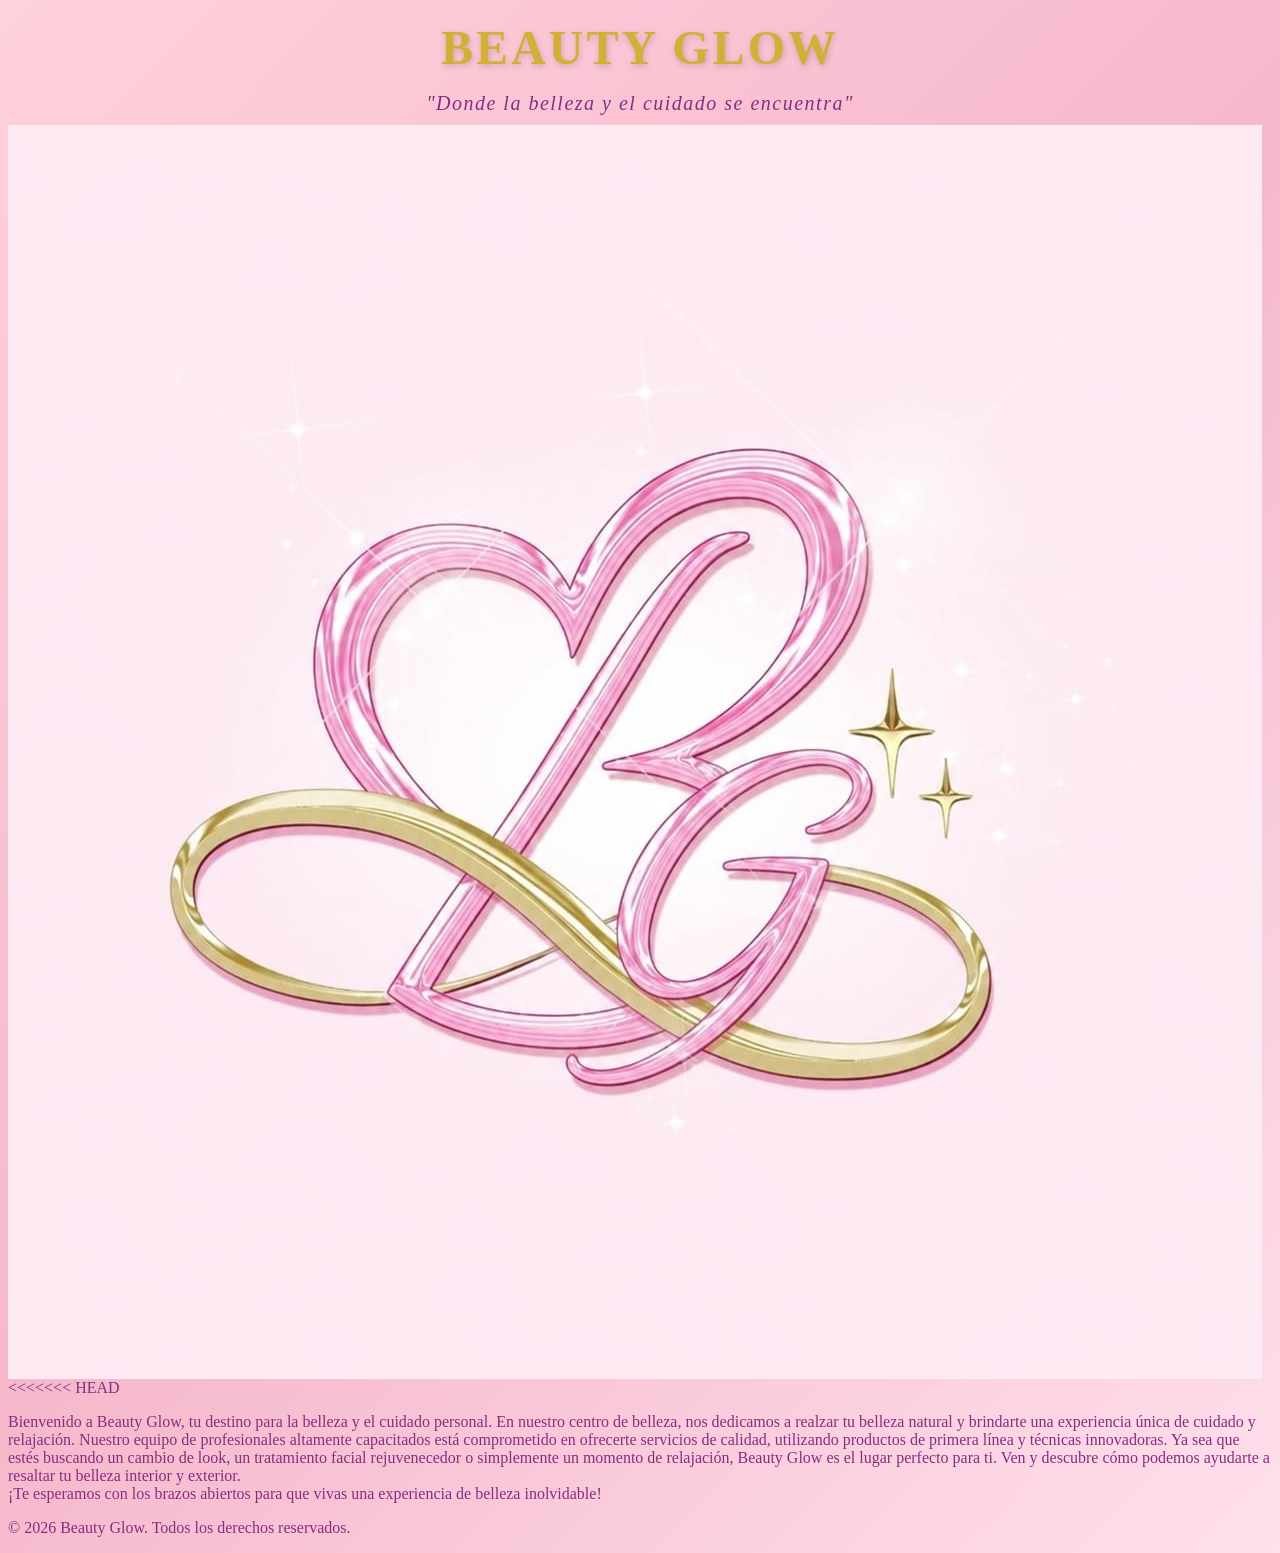
==== Index.HTML @ 44292ffa "comit 3" ====
<!--HTML DE LA PAGINA WEB DE EL CENTRO DE BELLEZA "Beauty Glow"-->
<html lang="es">
    <head>
        <title>Beauty Glow</title>
        <!--Linkeo con el css-->
        <link rel="stylesheet" href="css/style.css">
        <!--Linkeo con el icono en la pestaña-->
        <link rel="icon" href="img/icono_beauty.jpeg" type="image/jpeg">
    </head>
    <!--ENCABEZADO, ANDERSON NECESITO COLOR Y ESTILO/FUENTE PARA EL TITULO Y EL SLOGAN-->
    <header>
        <h1>Beauty Glow</h1>
        <h2>"Donde la belleza y el cuidado se encuentra"</h2>
        <!--Linkeo con el logo REIMON ARREGLA EL LOGO-->
        <img src="img/icono_beauty.jpeg" alt="Logo Beauty Glow">
    </header>
    <!--CONTENIDO PRINCIPAL, ANDERSON FUENTE Y COLOR PARA EL PARRAFO-->
    <body>
<<<<<<< HEAD
        <p>Bienvenido a Beauty Glow, tu destino para la belleza y el cuidado personal. En nuestro centro de belleza, nos dedicamos a realzar tu belleza natural y brindarte una experiencia única de cuidado y relajación. Nuestro equipo de profesionales altamente capacitados está comprometido en ofrecerte servicios de calidad, utilizando productos de primera línea y técnicas innovadoras. Ya sea que estés buscando un cambio de look, un tratamiento facial rejuvenecedor o simplemente un momento de relajación, Beauty Glow es el lugar perfecto para ti. Ven y descubre cómo podemos ayudarte a resaltar tu belleza interior y exterior.<br> ¡Te esperamos con los brazos abiertos para que vivas una experiencia de belleza inolvidable!</p>
    
    <!--PIE DE PAGINA, ANDERSON FUENTE Y COLOR PARA EL PARRAFO-->
    <footer>
        <p>© 2026 Beauty Glow. Todos los derechos reservados.</p>
    </footer>
    </body>
</html>
---- css/style.css ----
HEAD
* {
    margin: 0;
    padding: 0;
    box-sizing: border-box;
}

body {
    background-color: #FFD1DC;
    font-family: Georgia, serif;
    color: #8A2C80;
}

/* ENCABEZADO */

.encabezado {
    background-color: #8A2C80;
    padding: 20px 40px;
    text-align: center;
    border-bottom: 4px solid #D4AF37;
}

.titulo {
    font-size: 48px;
    color: #D4AF37;
    letter-spacing: 3px;
    text-transform: uppercase;
}

.subtitulo {
    font-size: 18px;
    color: #FFD1DC;
    margin-top: 6px;
    letter-spacing: 1px;
}

/* NAVEGACION */

.navegacion {
    background-color: #D4AF37;
    padding: 12px 0;
    text-align: center;
}

.navegacion a {
    color: #8A2C80;
    text-decoration: none;
    font-size: 16px;
    font-weight: bold;
    margin: 0 20px;
    text-transform: uppercase;
    letter-spacing: 1px;
}

.navegacion a:hover {
    color: #FFD1DC;
    text-decoration: underline;
}

/* SECCION PRINCIPAL */

.seccion-principal {
    padding: 60px 40px;
    text-align: center;
    background-color: #FFD1DC;
}

.parrafo-descripcion {
    font-size: 17px;
    color: #8A2C80;
    line-height: 1.8;
    max-width: 700px;
    margin: 20px auto;
}

/* TARJETAS DE SERVICIOS */

.seccion-servicios {
    padding: 50px 40px;
    background-color: #8A2C80;
    text-align: center;
}

.titulo-seccion {
    font-size: 32px;
    color: #D4AF37;
    margin-bottom: 30px;
    text-transform: uppercase;
    letter-spacing: 2px;
}

.tarjeta {
    background-color: #FFD1DC;
    border: 2px solid #D4AF37;
    border-radius: 8px;
    padding: 30px 20px;
    display: inline-block;
    width: 250px;
    margin: 15px;
    vertical-align: top;
}

.tarjeta-titulo {
    font-size: 20px;
    color: #8A2C80;
    margin-bottom: 10px;
    font-weight: bold;
}

.tarjeta-texto {
    font-size: 15px;
    color: #8A2C80;
    line-height: 1.6;
}

/* PIE DE PAGINA */

.pie-pagina {
    background-color: #8A2C80;
    color: #FFD1DC;
    text-align: center;
    padding: 20px;
    border-top: 4px solid #D4AF37;
    font-size: 14px;
}
/* TITULO PRINCIPAL */

h1, .titulo {
    font-size: 48px;
    color: #D4AF37;
    letter-spacing: 3px;
    text-transform: uppercase;
    text-align: center;
    margin: 20px 0 8px 0;
    font-family: Georgia, serif;
    text-shadow: 1px 2px 6px rgba(0,0,0,0.18);
}

/* SUBTITULO / SLOGAN */

h2, .subtitulo {
    font-size: 20px;
    color: #8A2C80;
    text-align: center;
    margin-bottom: 10px;
    letter-spacing: 1.5px;
    font-style: italic;
    font-weight: normal;
}

/* PARRAFO DE BIENVENIDA */

p.bienvenida, .parrafo-bienvenida {
    font-size: 17px;
    color: #8A2C80;
    line-height: 1.8;
    max-width: 680px;
    margin: 24px auto;
    text-align: center;
    background-color: rgba(255,255,255,0.45);
    border-left: 4px solid #D4AF37;
    padding: 16px 24px;
    border-radius: 6px;
}

/* FONDO DE LA PAGINA */

body {
    background: linear-gradient(135deg, #FFD1DC 0%, #f5b8cb 50%, #ffe0ec 100%);
    min-height: 100vh;
}

/* RESALTADO DE "BEAUTY GLOW" EN EL TEXTO */

.marca-resaltada {
    color: #8A2C80;
    font-weight: bold;
    background-color: #D4AF37;
    padding: 1px 5px;
    border-radius: 3px;
    font-style: normal;
    letter-spacing: 0.5px;
}
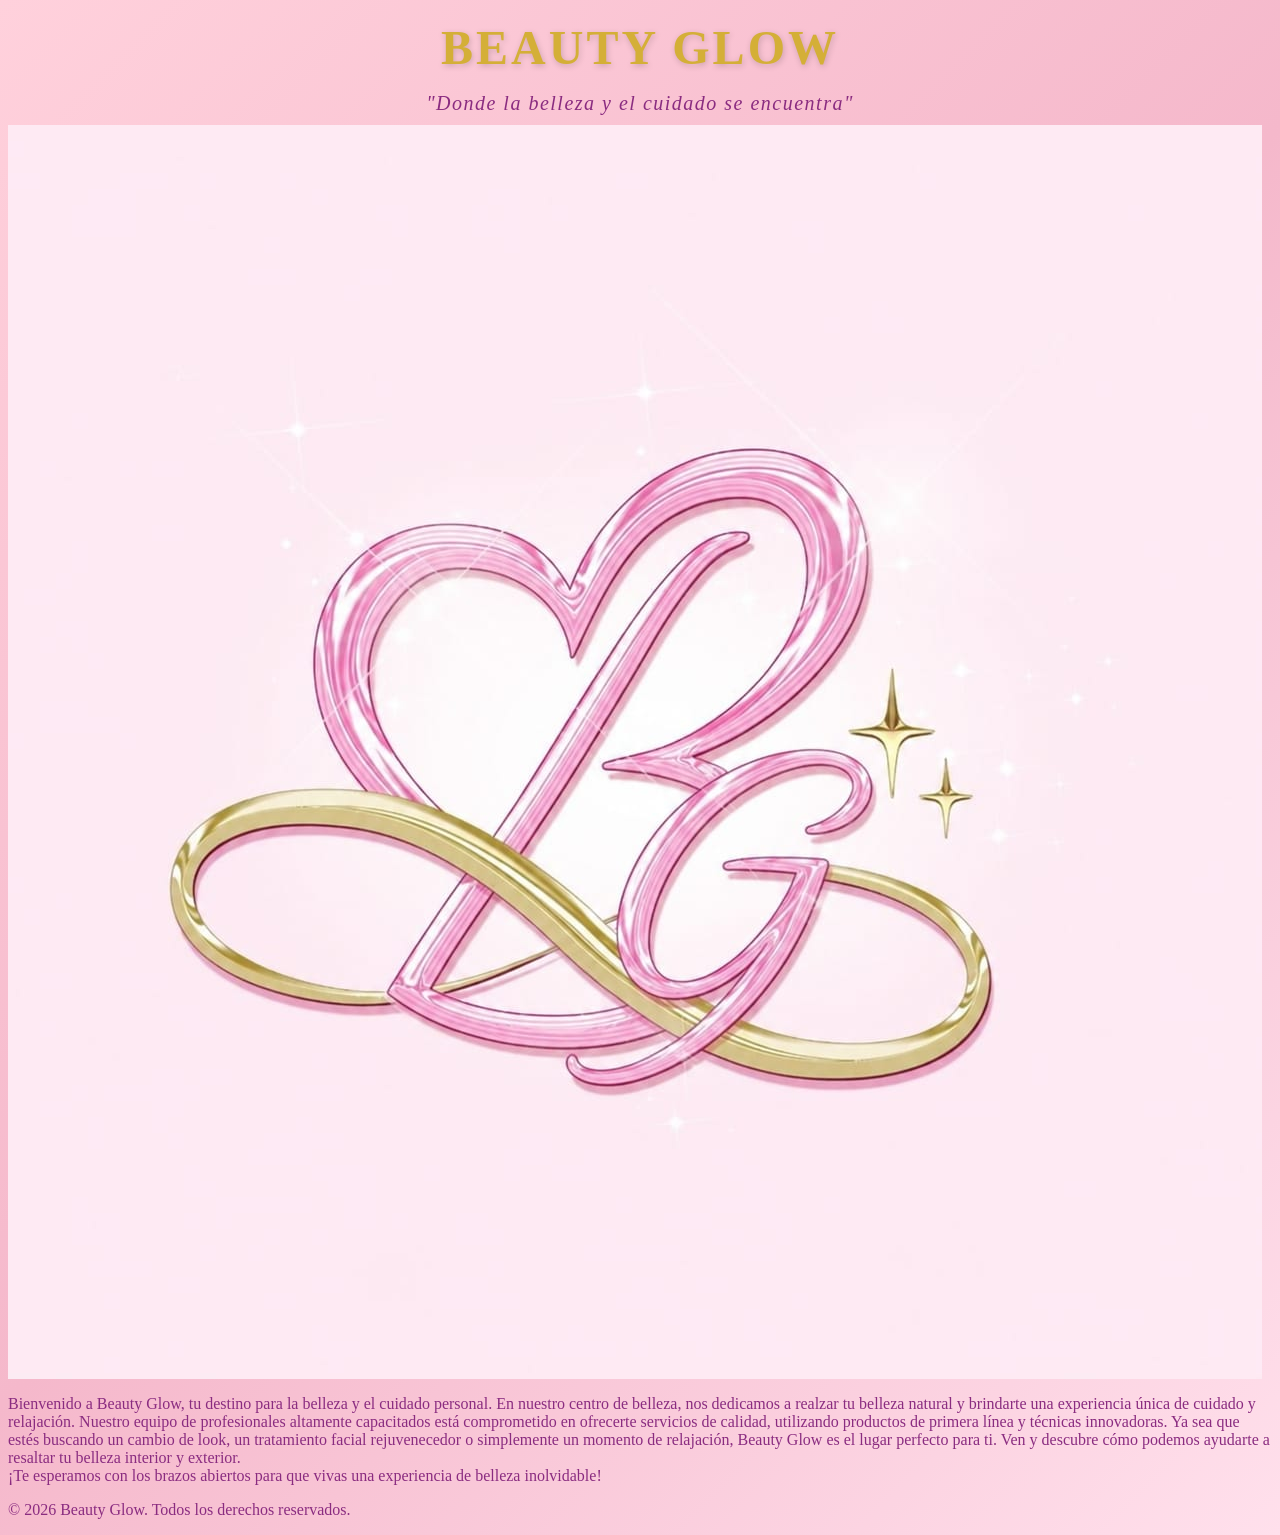
==== commit b9ccefa9: "Update Index.HTML" ====
--- a/Index.HTML
+++ b/Index.HTML
@@ -16,7 +16,6 @@
     </header>
     <!--CONTENIDO PRINCIPAL, ANDERSON FUENTE Y COLOR PARA EL PARRAFO-->
     <body>
-<<<<<<< HEAD
         <p>Bienvenido a Beauty Glow, tu destino para la belleza y el cuidado personal. En nuestro centro de belleza, nos dedicamos a realzar tu belleza natural y brindarte una experiencia única de cuidado y relajación. Nuestro equipo de profesionales altamente capacitados está comprometido en ofrecerte servicios de calidad, utilizando productos de primera línea y técnicas innovadoras. Ya sea que estés buscando un cambio de look, un tratamiento facial rejuvenecedor o simplemente un momento de relajación, Beauty Glow es el lugar perfecto para ti. Ven y descubre cómo podemos ayudarte a resaltar tu belleza interior y exterior.<br> ¡Te esperamos con los brazos abiertos para que vivas una experiencia de belleza inolvidable!</p>
     
     <!--PIE DE PAGINA, ANDERSON FUENTE Y COLOR PARA EL PARRAFO-->
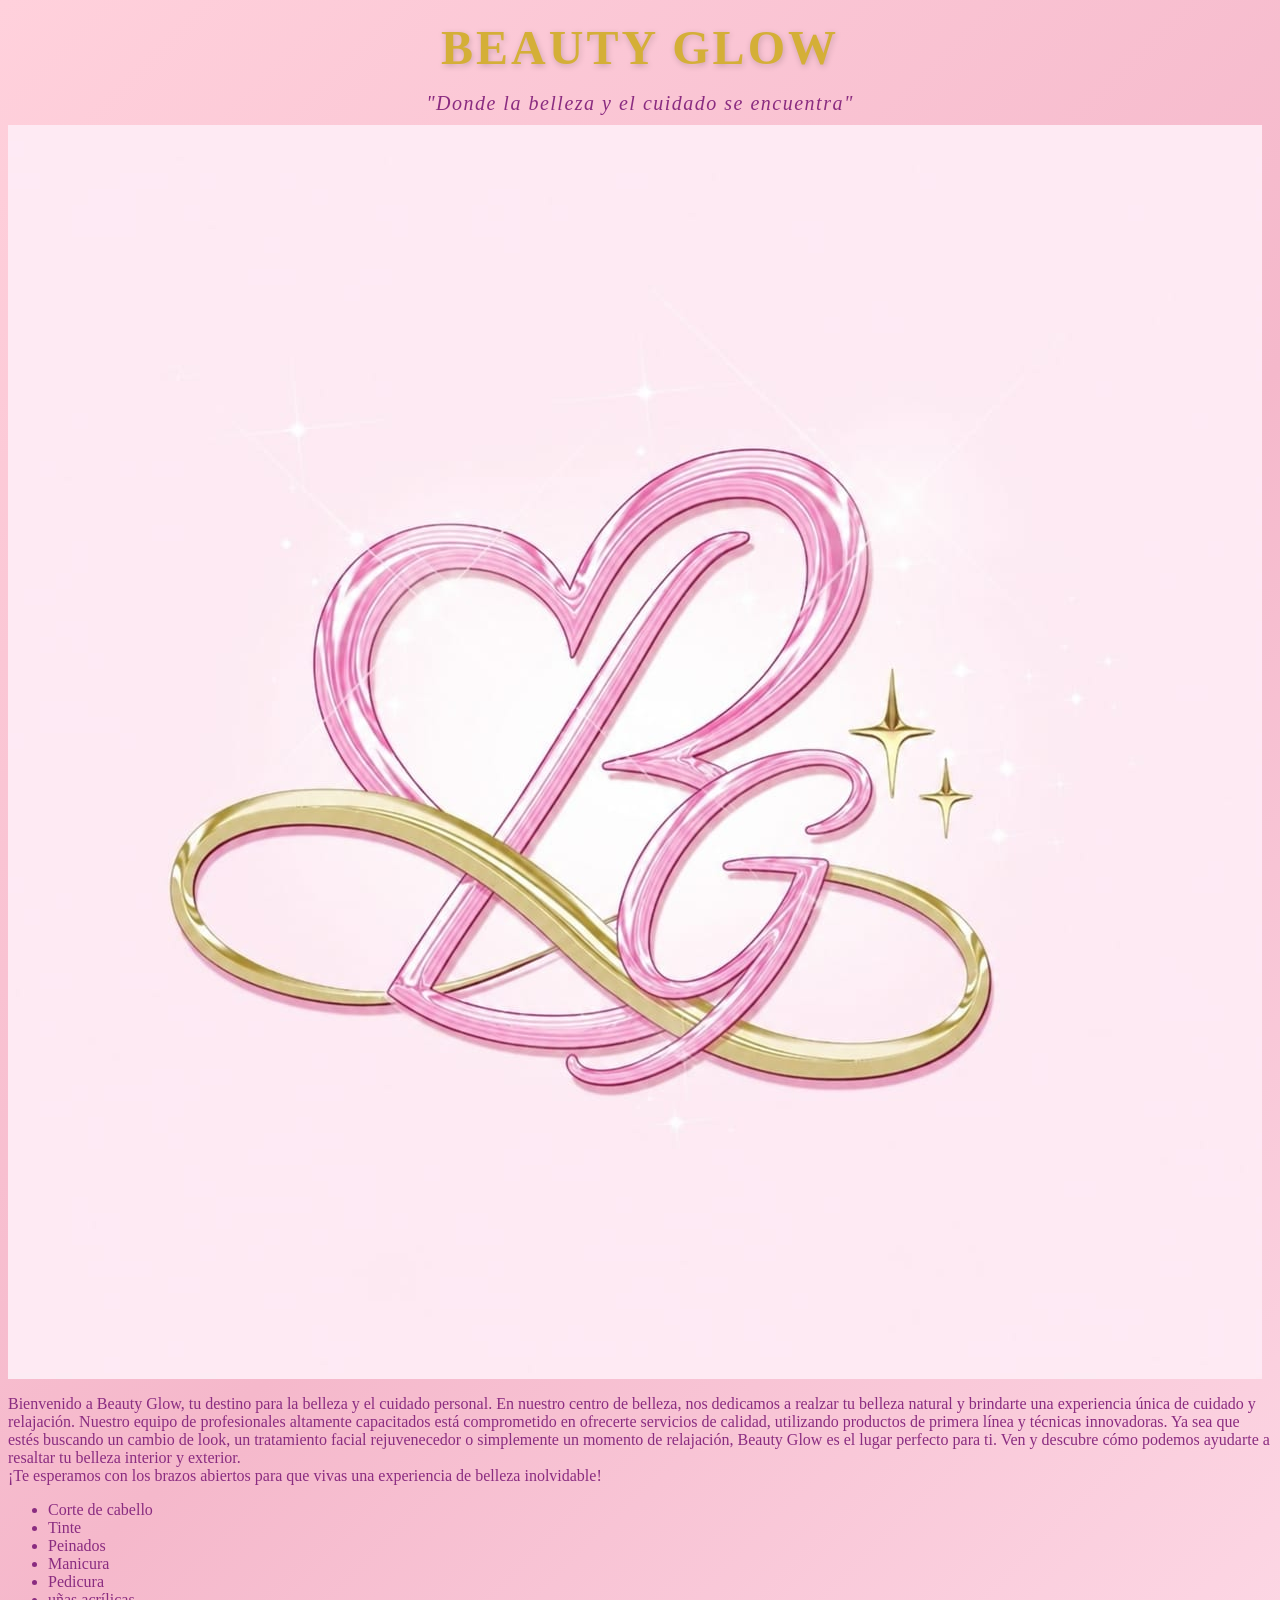
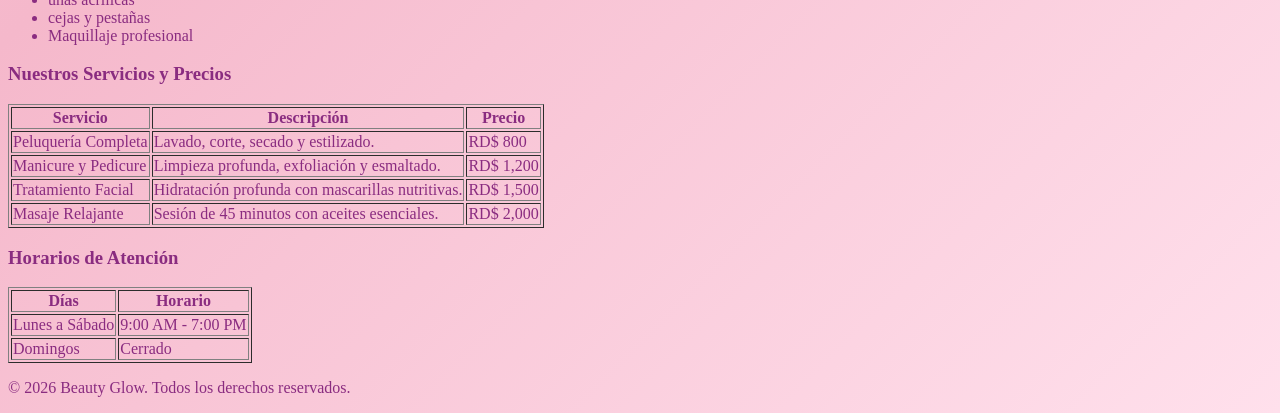
==== commit 2b0901d2: "arreglo al comit de gloris" ====
--- a/Index.HTML
+++ b/Index.HTML
@@ -7,20 +7,98 @@
         <!--Linkeo con el icono en la pestaña-->
         <link rel="icon" href="img/icono_beauty.jpeg" type="image/jpeg">
     </head>
-    <!--ENCABEZADO, ANDERSON NECESITO COLOR Y ESTILO/FUENTE PARA EL TITULO Y EL SLOGAN-->
-    <header>
-        <h1>Beauty Glow</h1>
-        <h2>"Donde la belleza y el cuidado se encuentra"</h2>
-        <!--Linkeo con el logo REIMON ARREGLA EL LOGO-->
-        <img src="img/icono_beauty.jpeg" alt="Logo Beauty Glow">
-    </header>
-    <!--CONTENIDO PRINCIPAL, ANDERSON FUENTE Y COLOR PARA EL PARRAFO-->
+    
     <body>
-        <p>Bienvenido a Beauty Glow, tu destino para la belleza y el cuidado personal. En nuestro centro de belleza, nos dedicamos a realzar tu belleza natural y brindarte una experiencia única de cuidado y relajación. Nuestro equipo de profesionales altamente capacitados está comprometido en ofrecerte servicios de calidad, utilizando productos de primera línea y técnicas innovadoras. Ya sea que estés buscando un cambio de look, un tratamiento facial rejuvenecedor o simplemente un momento de relajación, Beauty Glow es el lugar perfecto para ti. Ven y descubre cómo podemos ayudarte a resaltar tu belleza interior y exterior.<br> ¡Te esperamos con los brazos abiertos para que vivas una experiencia de belleza inolvidable!</p>
+        <!--ENCABEZADO, ANDERSON NECESITO COLOR Y ESTILO/FUENTE PARA EL TITULO Y EL SLOGAN-->
+        <header>
+            <h1>Beauty Glow</h1>
+            <h2>"Donde la belleza y el cuidado se encuentra"</h2>
+            <!--Linkeo con el logo REIMON ARREGLA EL LOGO-->
+            <img src="img/icono_beauty.jpeg" alt="Logo Beauty Glow">
+        </header>
+
+        <!--CONTENIDO PRINCIPAL, ANDERSON FUENTE Y COLOR PARA EL PARRAFO-->
+        <main>
+            <!-- SECCIÓN DE BIENVENIDA -->
+            <section id="bienvenida">
+                <p>Bienvenido a Beauty Glow, tu destino para la belleza y el cuidado personal. En nuestro centro de belleza, nos dedicamos a realzar tu belleza natural y brindarte una experiencia única de cuidado y relajación. Nuestro equipo de profesionales altamente capacitados está comprometido en ofrecerte servicios de calidad, utilizando productos de primera línea y técnicas innovadoras. Ya sea que estés buscando un cambio de look, un tratamiento facial rejuvenecedor o simplemente un momento de relajación, Beauty Glow es el lugar perfecto para ti. Ven y descubre cómo podemos ayudarte a resaltar tu belleza interior y exterior.<br> ¡Te esperamos con los brazos abiertos para que vivas una experiencia de belleza inolvidable!</p>
+            </section>
+            <!-- SECCIÓN DE SERVICIOS A OFRECER -->
+            <section id="servicios">
+            <ul>
+            <li>Corte de cabello</li>
+            <li>Tinte</li>
+            <li>Peinados</li>
+            <li>Manicura</li>
+            <li>Pedicura</li>
+            <li>uñas acrílicas</li> 
+            <li>cejas y pestañas</li>
+            <li>Maquillaje profesional</li>
+            </ul>
+</section>
+            <!-- SECCIÓN DE SERVICIOS Y PRECIOS -->
+            <section id="servicios-precios">
+                <h3>Nuestros Servicios y Precios</h3>
+                   <table border="1">
+                    <thead>
+                        <tr>
+                            <th>Servicio</th>
+                            <th>Descripción</th>
+                            <th>Precio</th>
+                        </tr>
+                    </thead>
+                    <tbody>
+                        <tr>
+                            <td>Peluquería Completa</td>
+                            <td>Lavado, corte, secado y estilizado.</td>
+                            <td>RD$ 800</td>
+                        </tr>
+                        <tr>
+                            <td>Manicure y Pedicure</td>
+                            <td>Limpieza profunda, exfoliación y esmaltado.</td>
+                            <td>RD$ 1,200</td>
+                        </tr>
+                        <tr>
+                            <td>Tratamiento Facial</td>
+                            <td>Hidratación profunda con mascarillas nutritivas.</td>
+                            <td>RD$ 1,500</td>
+                        </tr>
+                        <tr>
+                            <td>Masaje Relajante</td>
+                            <td>Sesión de 45 minutos con aceites esenciales.</td>
+                            <td>RD$ 2,000</td>
+                        </tr>
+                    </tbody>
+                </table>
+            </section>
+
+            <!-- SECCIÓN DE HORARIOS -->
+            <section id="horarios">
+                <h3>Horarios de Atención</h3>
+                <table border="1">
+                    <thead>
+                        <tr>
+                            <th>Días</th>
+                            <th>Horario</th>
+                        </tr>
+                    </thead>
+                    <tbody>
+                        <tr>
+                            <td>Lunes a Sábado</td>
+                            <td>9:00 AM - 7:00 PM</td>
+                        </tr>
+                        <tr>
+                            <td>Domingos</td>
+                            <td>Cerrado</td>
+                        </tr>
+                    </tbody>
+                </table>
+            </section>
+        </main>
     
-    <!--PIE DE PAGINA, ANDERSON FUENTE Y COLOR PARA EL PARRAFO-->
-    <footer>
-        <p>© 2026 Beauty Glow. Todos los derechos reservados.</p>
-    </footer>
+        <!--PIE DE PAGINA, ANDERSON FUENTE Y COLOR PARA EL PARRAFO-->
+        <footer>
+            <p>© 2026 Beauty Glow. Todos los derechos reservados.</p>
+        </footer>
     </body>
 </html>
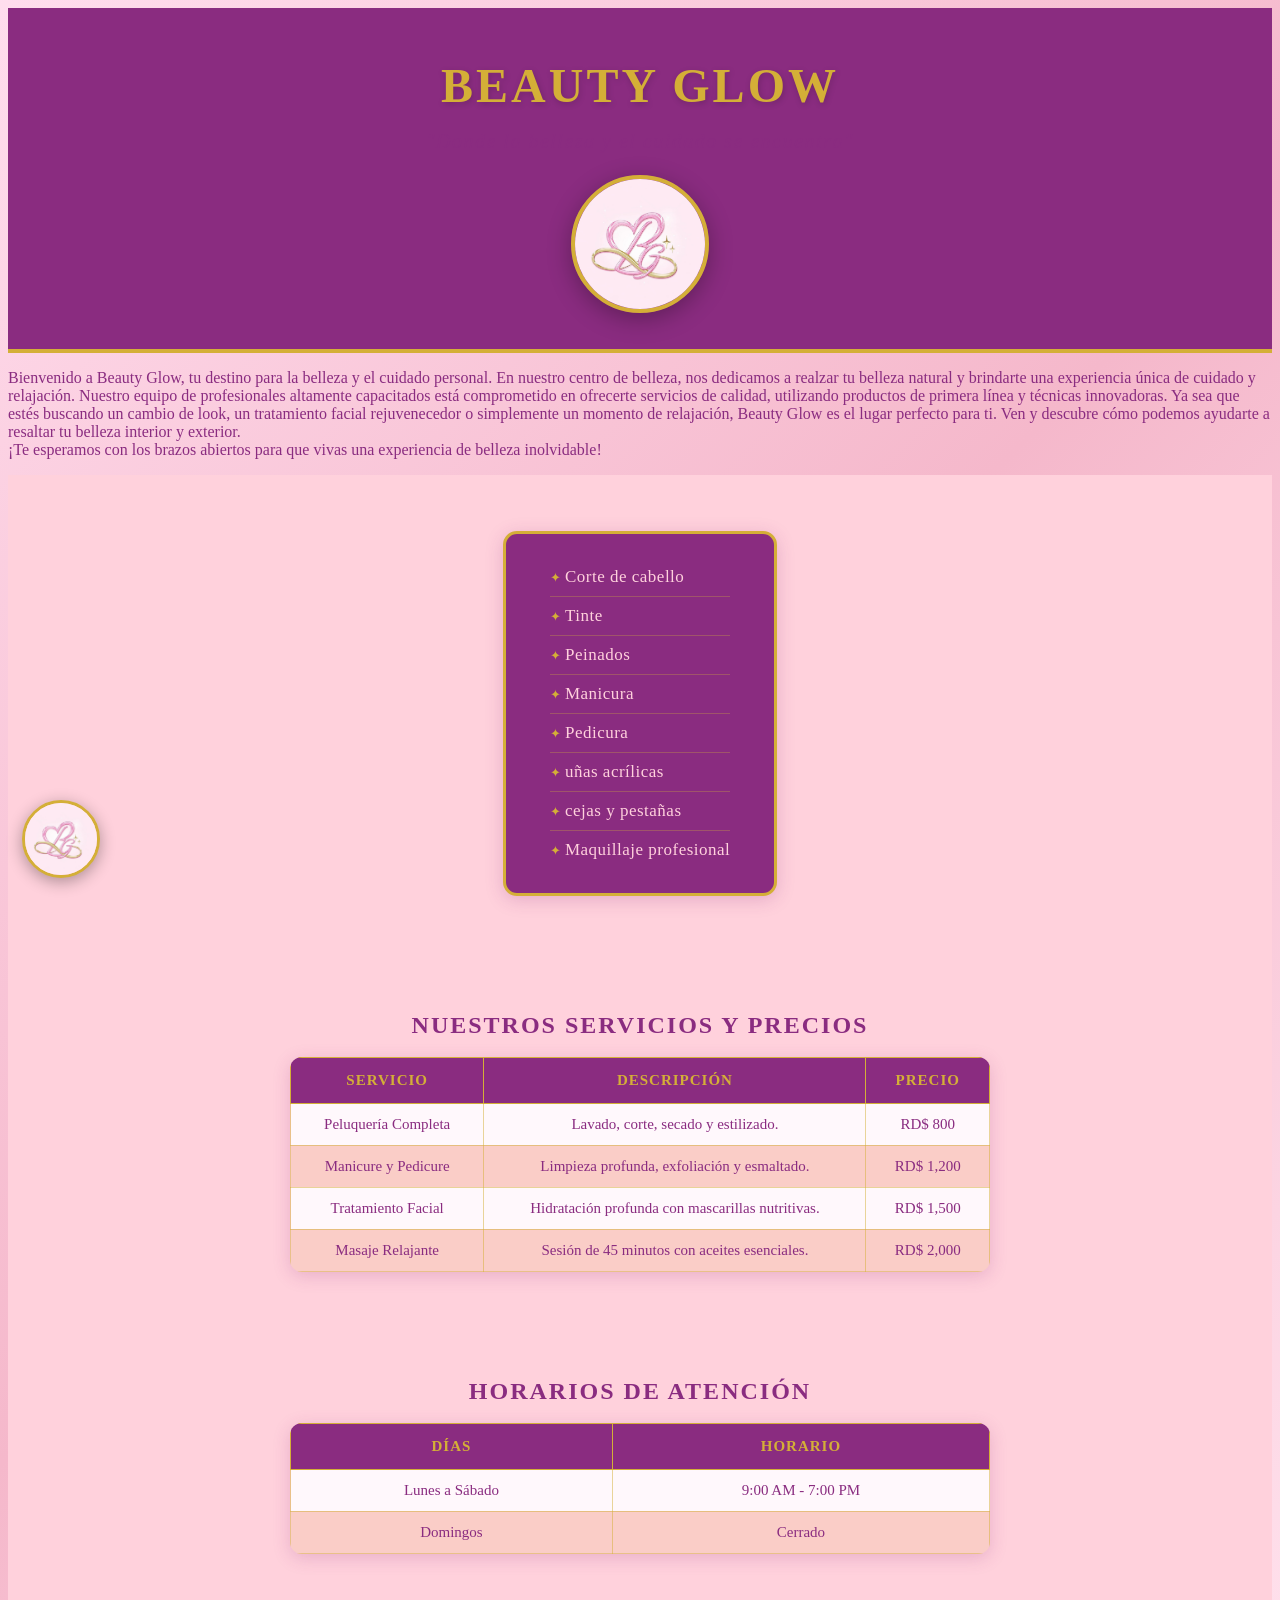
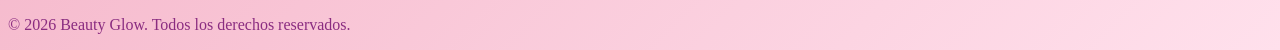
==== commit 414f952f: "style a ul y tb y arreglo de img" ====
--- a/Index.HTML
+++ b/Index.HTML
@@ -6,8 +6,6 @@
         <link rel="stylesheet" href="css/style.css">
         <!--Linkeo con el icono en la pestaña-->
         <link rel="icon" href="img/icono_beauty.jpeg" type="image/jpeg">
-    </head>
-    
     <body>
         <!--ENCABEZADO, ANDERSON NECESITO COLOR Y ESTILO/FUENTE PARA EL TITULO Y EL SLOGAN-->
         <header>
@@ -39,7 +37,7 @@
             <!-- SECCIÓN DE SERVICIOS Y PRECIOS -->
             <section id="servicios-precios">
                 <h3>Nuestros Servicios y Precios</h3>
-                   <table border="1">
+                   <table>
                     <thead>
                         <tr>
                             <th>Servicio</th>
@@ -75,7 +73,7 @@
             <!-- SECCIÓN DE HORARIOS -->
             <section id="horarios">
                 <h3>Horarios de Atención</h3>
-                <table border="1">
+                <table>
                     <thead>
                         <tr>
                             <th>Días</th>
@@ -100,5 +98,8 @@
         <footer>
             <p>© 2026 Beauty Glow. Todos los derechos reservados.</p>
         </footer>
+
+        <!-- MINI FOTO ESQUINA INFERIOR IZQUIERDA -->
+        <img src="img/icono_beauty.jpeg" alt="Beauty Glow" class="mini-foto">
     </body>
 </html>
--- a/css/style.css
+++ b/css/style.css
@@ -43,7 +43,7 @@
 }
 
 .navegacion a {
-    color: #8A2C80;
+    color: #a03d969c;
     text-decoration: none;
     font-size: 16px;
     font-weight: bold;
@@ -53,7 +53,7 @@
 }
 
 .navegacion a:hover {
-    color: #FFD1DC;
+    color: #ffd1dc85;
     text-decoration: underline;
 }
 
@@ -62,7 +62,7 @@
 .seccion-principal {
     padding: 60px 40px;
     text-align: center;
-    background-color: #FFD1DC;
+    background-color: #b83974d8;
 }
 
 .parrafo-descripcion {
@@ -166,7 +166,7 @@
 /* FONDO DE LA PAGINA */
 
 body {
-    background: linear-gradient(135deg, #FFD1DC 0%, #f5b8cb 50%, #ffe0ec 100%);
+    background: linear-gradient(135deg, #ffd1e7bb 0%, #f5b8cb 50%, #ffe0ec 100%);
     min-height: 100vh;
 }
 
@@ -181,3 +181,155 @@
     font-style: normal;
     letter-spacing: 0.5px;
 }
+
+/* HEADER - ESTRUCTURA Y LOGO */
+
+header {
+    text-align: center;
+    background-color: #8A2C80;
+    padding: 30px 20px 36px 20px;
+    border-bottom: 4px solid #D4AF37;
+}
+
+header img {
+    display: block;
+    margin: 22px auto 0 auto;
+    width: 130px;
+    height: 130px;
+    object-fit: cover;
+    border-radius: 50%;
+    border: 4px solid #D4AF37;
+    box-shadow: 0 6px 24px rgba(0,0,0,0.30);
+    transition: transform 0.3s ease;
+}
+
+header img:hover {
+    transform: scale(1.06);
+}
+
+/* LISTA DE SERVICIOS */
+
+#servicios {
+    padding: 40px 20px;
+    text-align: center;
+    background-color: #FFD1DC;
+}
+
+#servicios ul {
+    list-style: none;
+    display: inline-block;
+    text-align: left;
+    background-color: #8A2C80;
+    border: 3px solid #D4AF37;
+    border-radius: 14px;
+    padding: 24px 44px;
+    margin: 16px auto;
+    box-shadow: 0 4px 18px rgba(138,44,128,0.22);
+}
+
+#servicios li {
+    color: #FFD1DC;
+    font-size: 17px;
+    font-family: Georgia, serif;
+    padding: 9px 0;
+    border-bottom: 1px solid rgba(212,175,55,0.30);
+    letter-spacing: 0.5px;
+}
+
+#servicios li::before {
+    content: "✦ ";
+    color: #D4AF37;
+    font-size: 13px;
+}
+
+#servicios li:last-child {
+    border-bottom: none;
+}
+
+/* SECCIONES CON TABLAS */
+
+#servicios-precios,
+#horarios {
+    padding: 36px 20px;
+    text-align: center;
+    background-color: #FFD1DC;
+}
+
+h3 {
+    font-size: 24px;
+    color: #8A2C80;
+    text-transform: uppercase;
+    letter-spacing: 2px;
+    margin-bottom: 18px;
+    font-family: Georgia, serif;
+}
+
+/* TABLAS */
+
+table {
+    width: 90%;
+    max-width: 700px;
+    margin: 0 auto 10px auto;
+    border-collapse: collapse;
+    border-radius: 12px;
+    overflow: hidden;
+    box-shadow: 0 4px 18px rgba(138,44,128,0.20);
+}
+
+table thead tr {
+    background-color: #8A2C80;
+}
+
+table th {
+    padding: 14px 20px;
+    font-size: 15px;
+    color: #D4AF37;
+    letter-spacing: 1px;
+    text-transform: uppercase;
+    font-family: Georgia, serif;
+    border: 1px solid #D4AF37;
+}
+
+table td {
+    padding: 12px 20px;
+    font-size: 15px;
+    color: #8A2C80;
+    font-family: Georgia, serif;
+    border: 1px solid rgba(212,175,55,0.50);
+    text-align: center;
+}
+
+table tbody tr:nth-child(even) {
+    background-color: rgba(212,175,55,0.13);
+}
+
+table tbody tr:nth-child(odd) {
+    background-color: #fff8fc;
+}
+
+table tbody tr:hover {
+    background-color: rgba(138,44,128,0.09);
+    transition: background-color 0.2s ease;
+}
+
+/* MINI FOTO FIJA - ESQUINA INFERIOR IZQUIERDA */
+
+.mini-foto {
+    position: fixed;
+    bottom: 22px;
+    left: 22px;
+    width: 72px;
+    height: 72px;
+    border-radius: 50%;
+    object-fit: cover;
+    border: 3px solid #D4AF37;
+    box-shadow: 0 4px 16px rgba(0,0,0,0.32);
+    z-index: 999;
+    transition: transform 0.3s ease, box-shadow 0.3s ease;
+    background-color: #8A2C80;
+}
+
+.mini-foto:hover {
+    transform: scale(1.18);
+    box-shadow: 0 6px 24px rgba(212,175,55,0.50);
+}
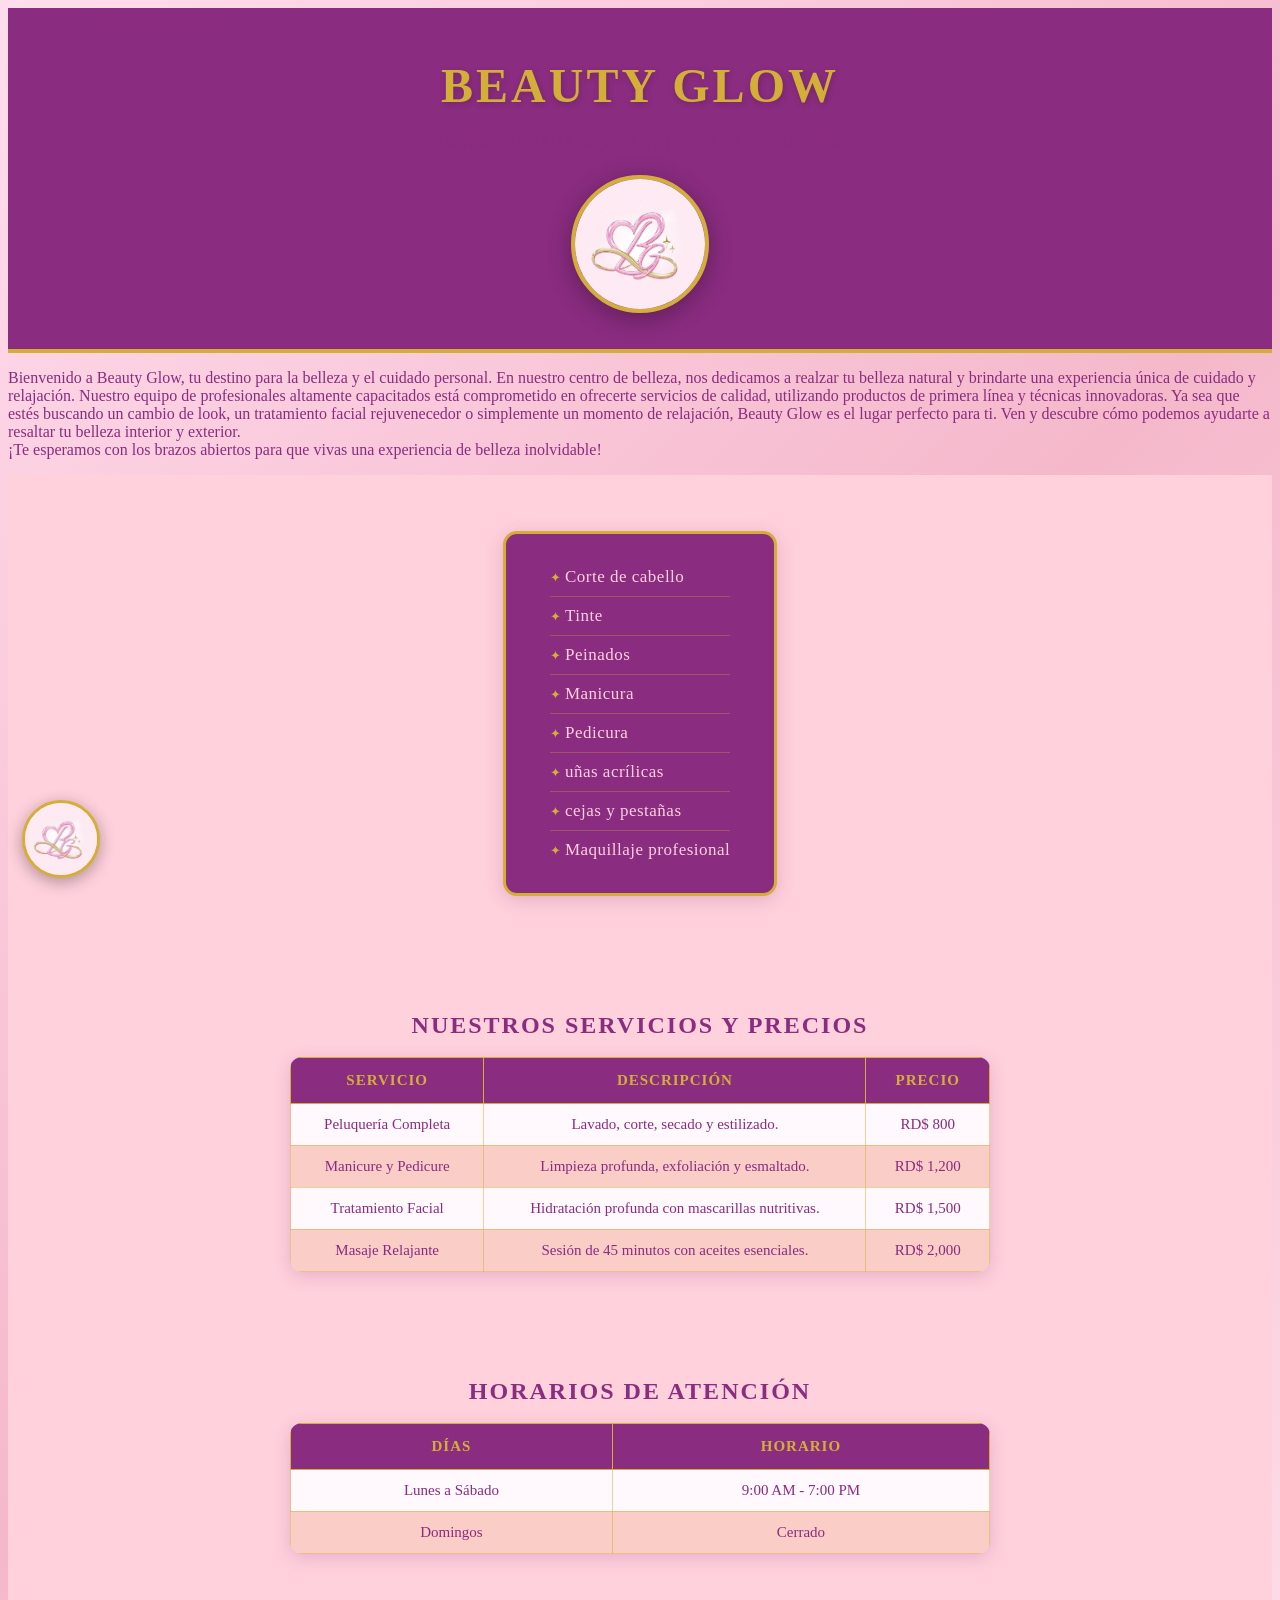
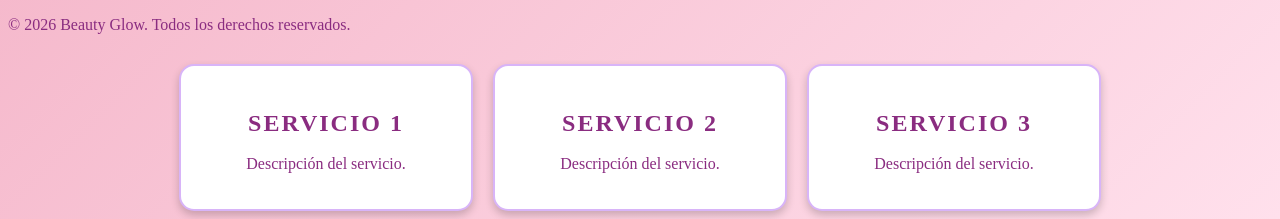
==== commit 5becb892: "agregue Gloris estilo css para la seccion de servicios" ====
--- a/Index.HTML
+++ b/Index.HTML
@@ -101,5 +101,22 @@
 
         <!-- MINI FOTO ESQUINA INFERIOR IZQUIERDA -->
         <img src="img/icono_beauty.jpeg" alt="Beauty Glow" class="mini-foto">
+        <section class="servicios">
+  <div class="card">
+    <h3>Servicio 1</h3>
+    <p>Descripción del servicio.</p>
+  </div>
+
+  <div class="card">
+    <h3>Servicio 2</h3>
+    <p>Descripción del servicio.</p>
+  </div>
+
+  <div class="card">
+    <h3>Servicio 3</h3>
+    <p>Descripción del servicio.</p>
+  </div>
+</section>
     </body>
 </html>
+  
--- a/css/style.css
+++ b/css/style.css
@@ -333,3 +333,19 @@
     transform: scale(1.18);
     box-shadow: 0 6px 24px rgba(212,175,55,0.50);
 }
+.servicios{
+    display: flex;
+    justify-content: center;
+    gap: 20px;
+    margin-top: 30px;
+    text-align: center;
+}
+
+.card{
+    width: 250px;
+    padding: 20px;
+    border: 2px solid #d8b4f8;
+    border-radius: 15px;
+    background: #fff;
+    box-shadow: 0 4px 8px rgba(0,0,0,0.2);
+}
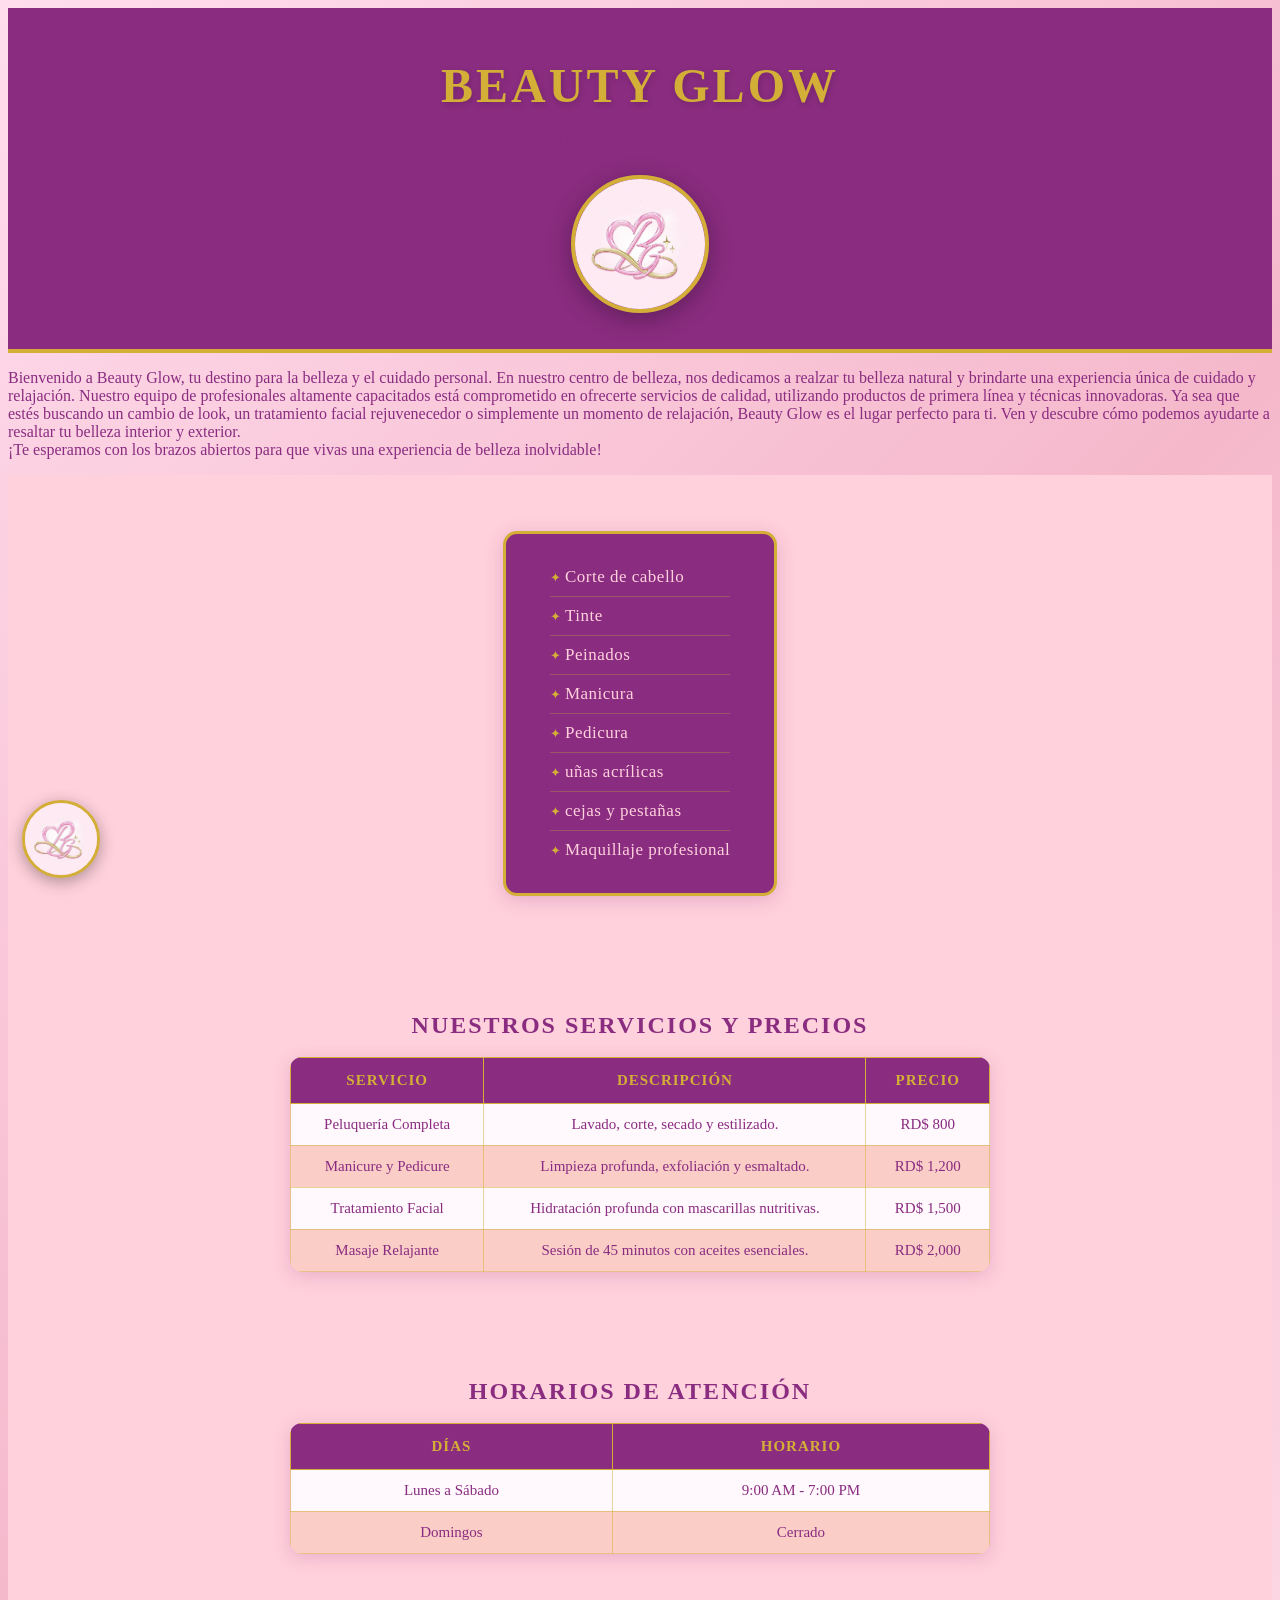
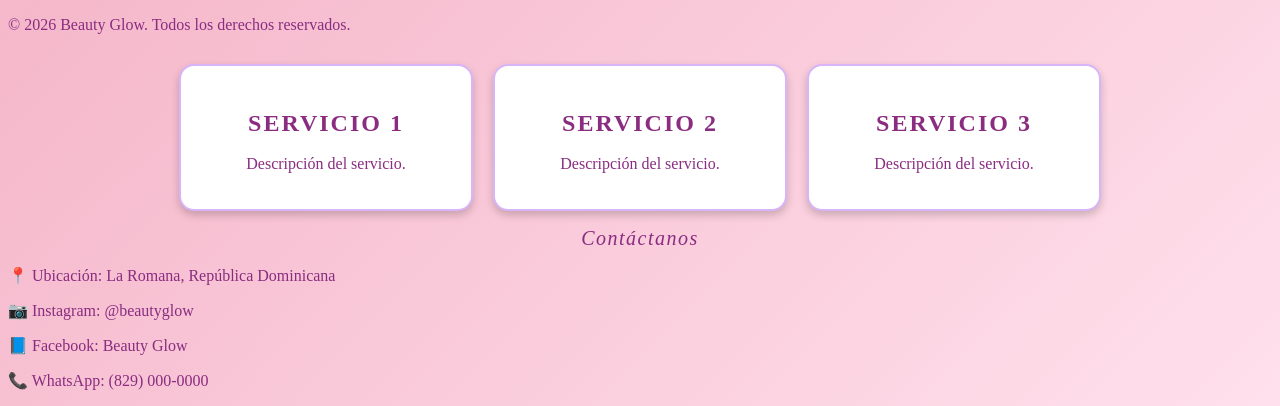
==== commit 477bd160: "agregue Gloris los servicios de contacto, redes sociales y ubicacion" ====
--- a/Index.HTML
+++ b/Index.HTML
@@ -117,6 +117,14 @@
     <p>Descripción del servicio.</p>
   </div>
 </section>
+<footer class="contacto">
+    <h2>Contáctanos</h2>
+
+    <p>📍 Ubicación: La Romana, República Dominicana</p>
+    <p>📷 Instagram: @beautyglow</p>
+    <p>📘 Facebook: Beauty Glow</p>
+    <p>📞 WhatsApp: (829) 000-0000</p>
+</footer>
     </body>
 </html>
   
